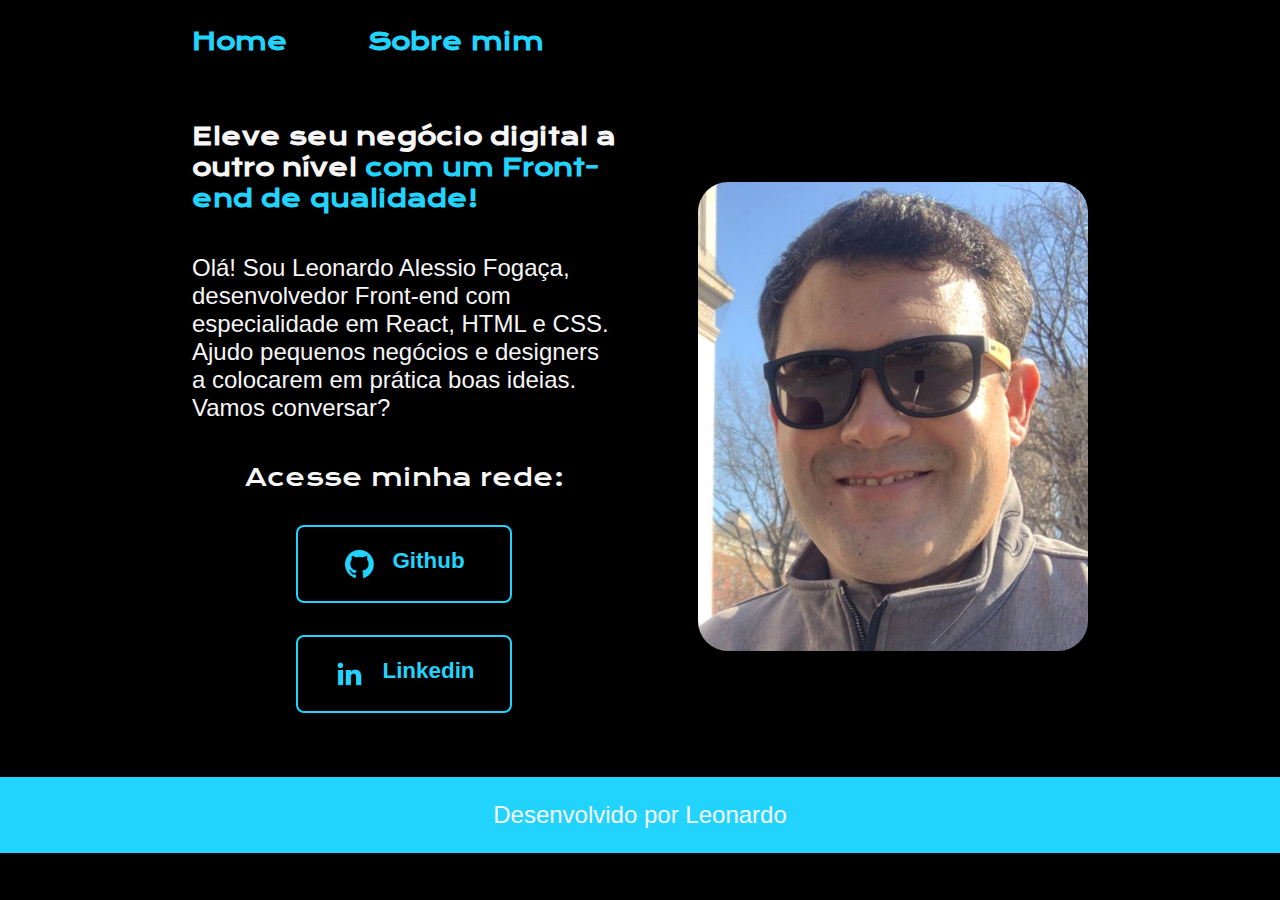
==== index.html @ 29048e64 "Add files via upload" ====
<!DOCTYPE html>
<html lang="pt-br">
<head>
  <meta charset="UTF-8">
  <meta name="viewport" content="width=device-width, initial-scale=1.0">
  <title>Portfólio</title>
  <link rel="stylesheet" href="styles/style.css">
</head>

<body>
  <header class="cabecalho">
    <nav class="cabecalho__menu">
      <a class="cabecalho__menu__link" href="index.html">Home</a>
      <a class="cabecalho__menu__link" href="about.html">Sobre mim</a>
    </nav>
  </header>

  <main class="apresentacao">

  <section class="apresentacao__conteudo">
      <h1 class=" apresentacao__conteudo__titulo">Eleve seu negócio digital a outro nível<strong class="destaque-titulo"> com um Front-end de qualidade!</strong></h1>

      <p class="apresentacao__conteudo__paragrafo">Olá! Sou Leonardo Alessio Fogaça, desenvolvedor Front-end com especialidade em React, HTML e CSS. Ajudo pequenos negócios e designers a colocarem em prática boas ideias. Vamos conversar?</p>

      <div class="apresentacao__links">
      <h2 class="apresentacao__links__subtitulo">Acesse minha rede:</h2>

        
      <a class="apresentacao__links__navegacao" href="https:www.github.com/leonardoprogramador01">
        <img src="./assets/github.png">
        Github
     </a>

      <a class="apresentacao__links__navegacao" href="https:www.linkedin.com/in/leonardo-alessio-fogaça-17b069236">
        <img src="/assets/linkedin.png">
        Linkedin
      </a>
     </div>

  </section>

    <img class="apresentacao__imagem" src="assets/leo.png" alt="imagem progrando">
    
  </main>

  <footer class="rodape">
    <p>Desenvolvido por Leonardo</p>
  </footer>
  
</body>
</html>
---- styles/style.css ----
@import url('https://fonts.googleapis.com/css2?family=Krona+One&family=Montserrat+Alternates:ital,wght@0,100;0,200;0,300;0,400;0,500;0,600;0,700;0,800;0,900;1,100;1,200;1,300;1,400;1,500;1,600;1,700;1,800;1,900&display=swap');

:root {
  --cor-primaria: #000000;
  --cor-secundaria: #F6F6F6;
  --cor-terciaria: #22D4FD;
  --cor-hover: #272727;

  --fonte-primaria: 'Krona One', sans-serif;
  --font-secundaria: 'Montserrat', sans-serif;
}

* {
  margin: 0;
  padding: 0;


}

body {
  /* height: 100vh; */
  box-sizing: border-box;
  background-color: var(--cor-primaria);
  color: var(--cor-secundaria);
}

.cabecalho {
  padding: 2% 0% 0% 15%;
}

.cabecalho__menu {
  display: flex;
  gap: 80px;
}


.cabecalho__menu__link {
  font-family: var(--fonte-primaria);
  font-size: 1.5rem;
  font-weight: 600;
  color: var(--cor-terciaria);
  text-decoration: none;
}


.apresentacao {
  padding: 5% 15%;
  display: flex;
  align-items: center;
  justify-content: space-between;
  gap: 82px;
}

.apresentacao__conteudo {
  width: 50%;
  display: flex;
  flex-direction: column;
  gap: 40px;
}

.destaque-titulo {
  color: var(--cor-terciaria);
}


.apresentacao__conteudo__titulo {
  font-size: 1.5rem;
  font-family: var(--fonte-primaria);
}

.apresentacao__conteudo__paragrafo {
  font-size: 1.5rem;
  font-family: var(--font-secundaria);
  font-weight: 400;

}

.apresentacao__links {
  display: flex;
  flex-direction: column;
  justify-content: space-between;
  align-items: center;
  gap: 32px;
}

.apresentacao__links__subtitulo {
  font-family: var(--fonte-primaria);
  font-weight: 400;
  font-size: 1.5rem;
}



.apresentacao__links__navegacao {

  /* background-color: #22D4FD; */
  display: flex;
  justify-content: center;
  gap: 16px;
  width: 50%;
  text-align: center;
  border: 2px solid #22D4FD;
  border-radius: 8px;
  font-size: 1.4rem;
  padding: 21px 0;
  text-decoration: none;
  color: var(--cor-terciaria);
  font-family: var(--font-secundaria);
  font-weight: 600;
}

.apresentacao__links__navegacao:hover {
  background-color: var(--cor-hover);
}

.apresentacao__imagem {
  width: 50%;
  width: 390px;
  border-radius: 30px;
}

.rodape {
  padding: 24px;
  color: var(--cor-secundaria);
  background-color: var(--cor-terciaria);
  text-align: center;
  font-family: var(--font-secundaria);
  font-size: 1.5rem;
  font-weight: 400;
}

@media(max-width: 1200px) {
  .cabecalho {
    padding: 10%;
  }

  .cabecalho__menu {
    justify-content: center;
  }

  .apresentacao {
    flex-direction: column-reverse;
    padding: 5%;
  }

  .apresentacao__conteudo {
    width: auto;
  }

}
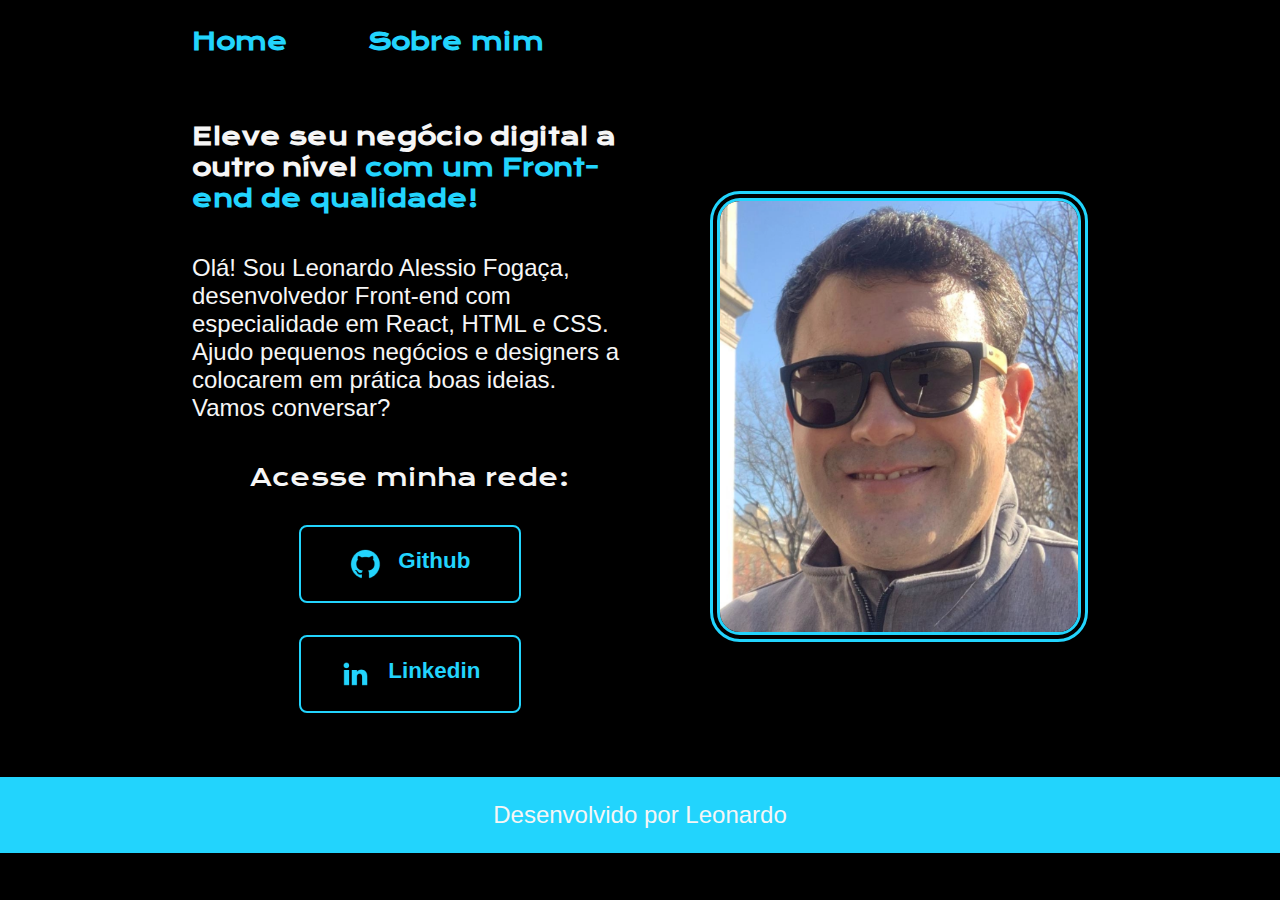
==== commit 51402e6d: "Update index.html" ====
--- a/index.html
+++ b/index.html
@@ -26,12 +26,12 @@
       <h2 class="apresentacao__links__subtitulo">Acesse minha rede:</h2>
 
         
-      <a class="apresentacao__links__navegacao" href="https:www.github.com/leonardoprogramador01">
+      <a class="apresentacao__links__navegacao" href="https://www.github.com/leonardoprogramador01">
         <img src="./assets/github.png">
         Github
      </a>
 
-      <a class="apresentacao__links__navegacao" href="https:www.linkedin.com/in/leonardo-alessio-fogaça-17b069236">
+      <a class="apresentacao__links__navegacao" href="https://www.linkedin.com/in/leonardo-alessio-fogaça-17b069236">
         <img src="/assets/linkedin.png">
         Linkedin
       </a>
@@ -48,4 +48,4 @@
   </footer>
   
 </body>
-</html>+</html>
--- a/styles/style.css
+++ b/styles/style.css
@@ -114,8 +114,8 @@
 }
 
 .apresentacao__imagem {
-  width: 50%;
-  width: 390px;
+  width: 40%;
+  border: 10px double #22D4FD;
   border-radius: 30px;
 }
 
@@ -146,5 +146,9 @@
   .apresentacao__conteudo {
     width: auto;
   }
+ .apresentacao__imagem {
+    width: 80%;
 
-}+  }
+
+}
